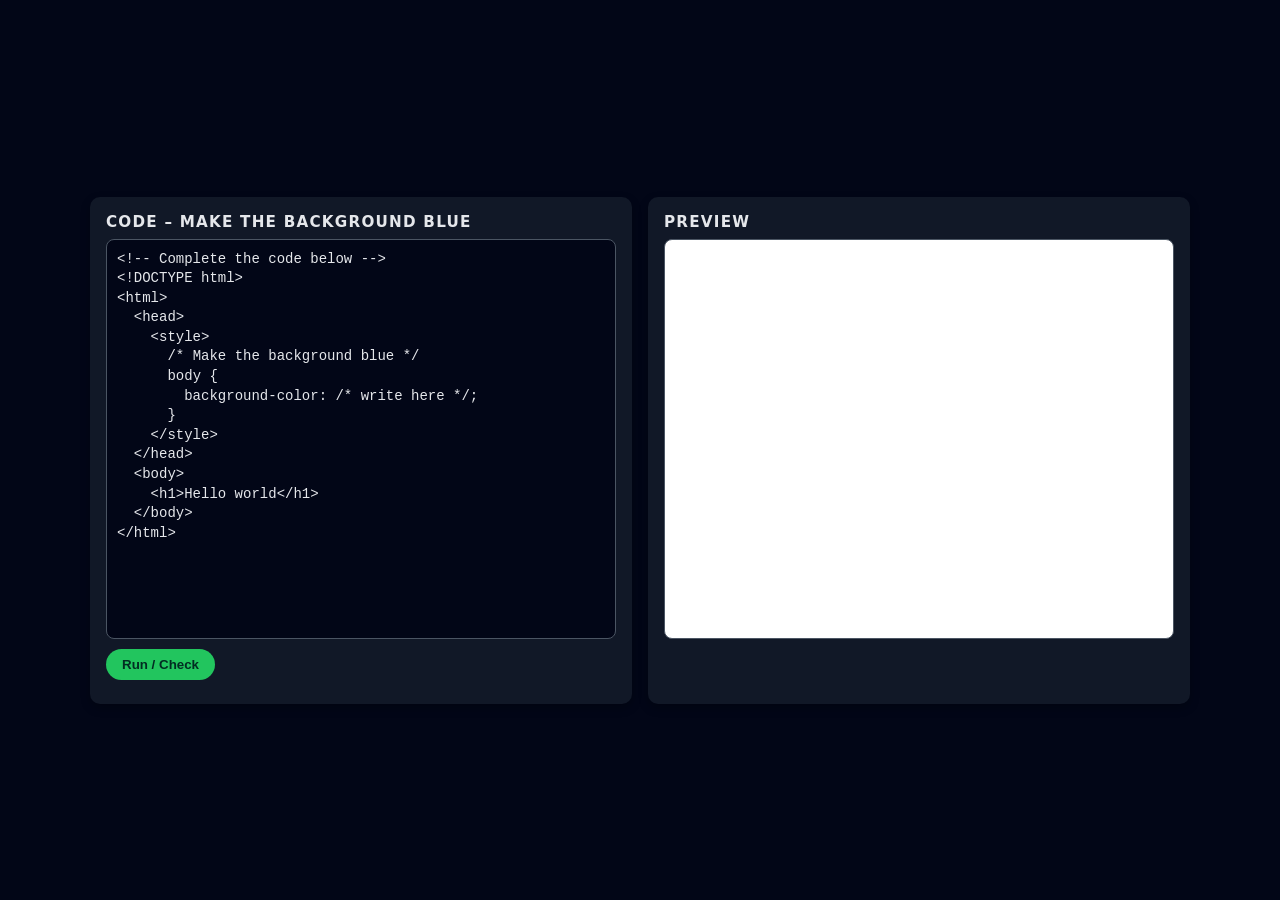
==== One/index.html @ 9008432a "Update and rename challenge.html to index.html" ====
<!DOCTYPE html>
<html>
<head>
  <meta charset="UTF-8">
  <title>HTML/CSS Challenge</title>
  <link rel="stylesheet" href="css.css">
</head>

<body>

  <div class="layout">

    <div class="editor">
      <h2>CODE – <span id="challenge-name"></span></h2>

      <textarea id="code"></textarea>

      <button onclick="runCode()">Run / Check</button>
      <div id="result" class="result"></div>
    </div>

    <div class="preview">
      <h2>PREVIEW</h2>
      <iframe id="frame"></iframe>
    </div>

  </div>

<script>
  // --- 3 CHALLENGES POSSIBLES ---
  const challenges = [
    {
      title: "Make the title red",
      code: `<!-- Complete the code below -->
<!DOCTYPE html>
<html>
  <head>
    <style>
      /* Make the title red */
      h1 {
        color: /* write here */;
      }
    </style>
  </head>
  <body>
    <h1>Hello world</h1>
  </body>
</html>
`,
      check(code) {
        return code.includes("color: red");
      }
    },

    {
      title: "Center the title",
      code: `<!-- Complete the code below -->
<!DOCTYPE html>
<html>
  <head>
    <style>
      /* Center the title */
      h1 {
        text-align: /* write here */;
      }
    </style>
  </head>
  <body>
    <h1>Hello world</h1>
  </body>
</html>
`,
      check(code) {
        return code.includes("text-align: center");
      }
    },

    {
      title: "Make the background blue",
      code: `<!-- Complete the code below -->
<!DOCTYPE html>
<html>
  <head>
    <style>
      /* Make the background blue */
      body {
        background-color: /* write here */;
      }
    </style>
  </head>
  <body>
    <h1>Hello world</h1>
  </body>
</html>
`,
      check(code) {
        return code.includes("background-color: blue");
      }
    }
  ];

  let currentChallenge = null;
  let attempts = 0;
  const maxAttempts = 3;

  // --- Charger un challenge aléatoire ---
  function loadRandomChallenge() {
    const textarea = document.getElementById('code');
    const titleEl = document.getElementById('challenge-name');
    const frame = document.getElementById('frame');
    const result = document.getElementById('result');
    const button = document.querySelector('button');

    // Choix au hasard
    const index = Math.floor(Math.random() * challenges.length);
    currentChallenge = challenges[index];

    // Reset
    attempts = 0;
    textarea.disabled = false;
    button.disabled = false;
    frame.srcdoc = "";
    result.textContent = "";

    // Injecte le code + le titre
    textarea.value = currentChallenge.code;
    titleEl.textContent = currentChallenge.title;
  }

  // --- Verrouillage après 3 essais ---
  function lockChallenge(message) {
    const textarea = document.getElementById('code');
    const button = document.querySelector('button');
    const result = document.getElementById('result');

    textarea.disabled = true;
    button.disabled = true;
    result.textContent = message;
    result.style.color = "red";
  }

  // --- Vérification au clic sur le bouton ---
  function runCode() {
    const textarea = document.getElementById('code');
    const code = textarea.value;
    const frame = document.getElementById('frame');
    const result = document.getElementById('result');

    if (!currentChallenge) return;
    if (textarea.disabled) return;

    // Afficher le code dans la preview
    frame.srcdoc = code;

    // Vérification spécifique à la question courante
    if (currentChallenge.check(code)) {
      result.textContent = "✅ Correct! Well done.";
      result.style.color = "lightgreen";
    } else {
      attempts++;
      if (attempts >= maxAttempts) {
        lockChallenge("❌ You lost. No more attempts.");
      } else {
        const left = maxAttempts - attempts;
        result.textContent =
          `❌ Incorrect (${left} attempt${left > 1 ? "s" : ""} left).`;
        result.style.color = "orange";
      }
    }
  }

  // Charger un challenge aléatoire dès que la page est prête
  window.addEventListener("DOMContentLoaded", loadRandomChallenge);
</script>

</body>
</html>
---- One/css.css ----
/* Page entière centrée */
body {
  margin: 0;
  min-height: 100vh;
  display: flex;
  justify-content: center;
  align-items: center;
  background: #020617;
  font-family: system-ui, -apple-system, BlinkMacSystemFont, "Segoe UI", sans-serif;
  color: #e5e7eb;
}

/* Conteneur principal */
.layout {
  width: min(1100px, 100% - 32px);
  display: flex;
  gap: 16px;
}

/* Panneaux CODE & PREVIEW */
.editor,
.preview {
  flex: 1;
  background: #111827;
  border-radius: 10px;
  padding: 16px;
  box-shadow: 0 4px 10px rgba(0,0,0,0.25);
  display: flex;
  flex-direction: column;
}

/* Titres */
h2 {
  margin: 0 0 8px;
  font-size: 0.95rem;
  letter-spacing: 0.08em;
  text-transform: uppercase;
}

/* Petit texte d’aide */
.hint {
  margin: 0 0 4px;
  font-size: 0.8rem;
  opacity: 0.7;
}

/* Zone de code */
textarea {
  width: 100%;
  height: 400px;
  border-radius: 8px;
  border: 1px solid #4b5563;
  background: #020617;
  color: #e5e7eb;
  font-family: "Fira Code", Consolas, "Courier New", monospace;
  font-size: 14px;
  line-height: 1.4;
  padding: 10px;
  resize: none;
  overflow: auto;
  box-sizing: border-box;
}

/* Zone de preview */
iframe {
  width: 100%;
  height: 400px;
  border-radius: 8px;
  border: 1px solid #4b5563;
  background: white;
  box-sizing: border-box;
}

/* Bouton */
button {
  margin-top: 10px;
  align-self: flex-start;
  padding: 8px 16px;
  border-radius: 999px;
  border: none;
  cursor: pointer;
  font-weight: 600;
  background: #22c55e;
  color: #022c22;
  transition: transform 0.1s ease, box-shadow 0.1s ease, background 0.2s ease;
}

button:hover {
  transform: translateY(-1px);
  box-shadow: 0 4px 10px rgba(0,0,0,0.35);
  background: #16a34a;
}

/* Message résultat */
.result {
  margin-top: 8px;
  font-weight: bold;
}

/* Layout spécial pour les petits écrans (mobile) */
/* MODE MOBILE */
@media (max-width: 768px) {

  body {
    align-items: center;
    justify-content: flex-start;
    padding-top: 40px;
  }

  .layout {
    flex-direction: column;
    width: 100%;
    padding: 0 12px;
  }

  .editor, 
  .preview {
    width: 95%;
    margin: 0 auto;        /* centre chaque bloc */
  }

  textarea,
  iframe {
    height: 250px;          /* ajusté pour mobile */
  }
}
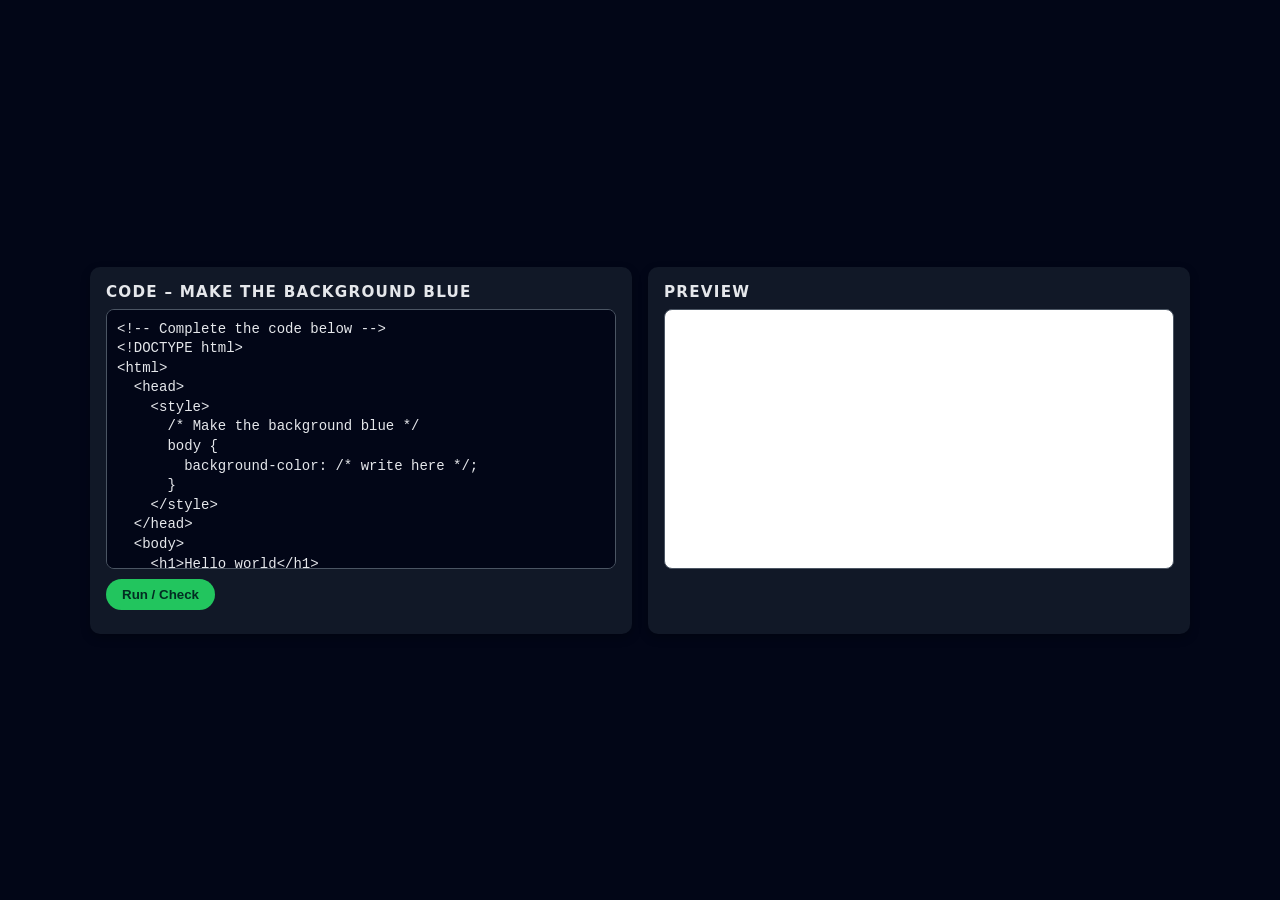
==== commit b722000f: "Fix HTML structure and add viewport meta tag" ====
--- a/One/index.html
+++ b/One/index.html
@@ -2,6 +2,7 @@
 <html>
 <head>
   <meta charset="UTF-8">
+  <meta name="viewport" content="width=device-width, initial-scale=1.0">
   <title>HTML/CSS Challenge</title>
   <link rel="stylesheet" href="css.css">
 </head>
@@ -175,3 +176,4 @@
 
 </body>
 </html>
+
--- a/One/css.css
+++ b/One/css.css
@@ -47,7 +47,7 @@
 /* Zone de code */
 textarea {
   width: 100%;
-  height: 400px;
+  height: 260px;
   border-radius: 8px;
   border: 1px solid #4b5563;
   background: #020617;
@@ -64,7 +64,7 @@
 /* Zone de preview */
 iframe {
   width: 100%;
-  height: 400px;
+  height: 260px;
   border-radius: 8px;
   border: 1px solid #4b5563;
   background: white;
@@ -97,7 +97,6 @@
   font-weight: bold;
 }
 
-/* Layout spécial pour les petits écrans (mobile) */
 /* MODE MOBILE */
 @media (max-width: 768px) {
 
@@ -124,3 +123,4 @@
     height: 250px;          /* ajusté pour mobile */
   }
 }
+
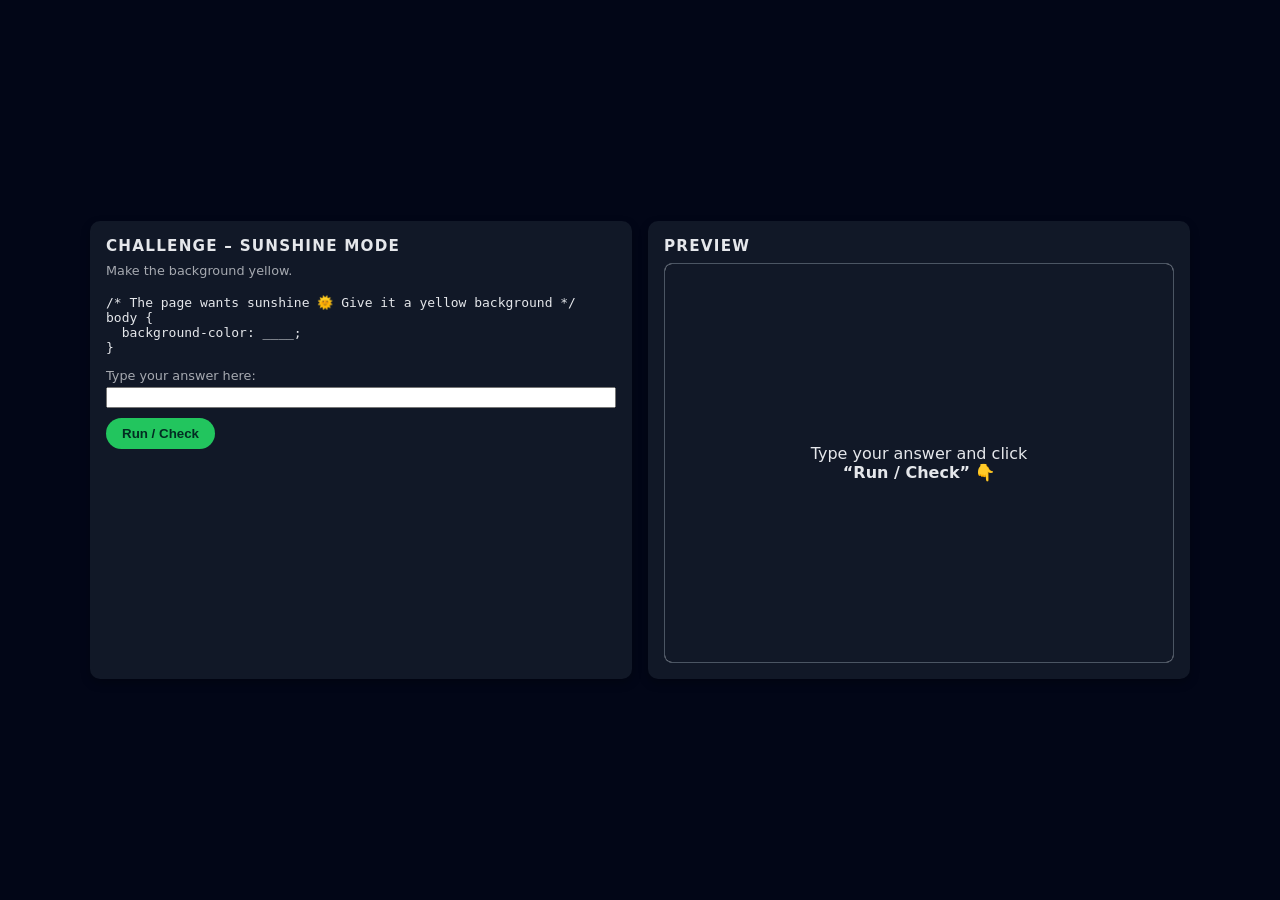
==== commit 0d394de6: "Refactor HTML structure and challenge logic" ====
--- a/One/index.html
+++ b/One/index.html
@@ -12,9 +12,14 @@
   <div class="layout">
 
     <div class="editor">
-      <h2>CODE – <span id="challenge-name"></span></h2>
-
-      <textarea id="code"></textarea>
+      <h2>CHALLENGE – <span id="challenge-name"></span></h2>
+
+      <p id="challenge-instruction" class="hint"></p>
+
+      <pre id="code-snippet"></pre>
+
+      <label for="answer" class="hint">Type your answer here:</label>
+      <input id="answer" type="text" autocomplete="off" />
 
       <button onclick="runCode()">Run / Check</button>
       <div id="result" class="result"></div>
@@ -28,76 +33,85 @@
   </div>
 
 <script>
-  // --- 3 CHALLENGES POSSIBLES ---
+  // --- CHALLENGES SIMPLIFIÉS ---
   const challenges = [
-    {
-      title: "Make the title red",
-      code: `<!-- Complete the code below -->
-<!DOCTYPE html>
-<html>
-  <head>
-    <style>
-      /* Make the title red */
-      h1 {
-        color: /* write here */;
-      }
+{
+  title: "Angry Title",
+  instruction: "Make the title red.",
+  snippet: `/* The title is angry today, make it red 😡 */\nh1 {\n  color: ____;\n}`,
+  buildPage(answer) {
+    return `
+    <style>h1{color:${answer};text-align:center;font-size:40px;}</style>
+    <h1>I'm angry!!</h1>`;
+  },
+  check(ans) { return ans.trim().toLowerCase() === "red"; }
+},
+
+{
+  title: "Shy Title",
+  instruction: "Center the title.",
+  snippet: `/* The title is shy… put it in the center 🙈 */\nh1 {\n  text-align: ____;\n}`,
+  buildPage(answer) {
+    return `
+    <style>h1{text-align:${answer};font-size:40px;}</style>
+    <h1>Hello...</h1>`;
+  },
+  check(ans) { return ans.trim().toLowerCase() === "center"; }
+},
+
+{
+  title: "Screaming Title",
+  instruction: "Make the title bold.",
+  snippet: `/* The title wants to scream LOUDER 😱 */\nh1 {\n  font-weight: ____;\n}`,
+  buildPage(answer) {
+    return `
+    <style>h1{font-weight:${answer};text-align:center;font-size:40px;}</style>
+    <h1>AAAAAH!</h1>`;
+  },
+  check(ans) { return ans.trim().toLowerCase() === "bold"; }
+},
+
+{
+  title: "Sad Paragraph",
+  instruction: "Make the text blue.",
+  snippet: `/* The paragraph is feeling a bit sad today 😢 */\np {\n  color: ____;\n}`,
+  buildPage(answer) {
+    return `
+    <style>p{color:${answer};text-align:center;font-size:30px;}</style>
+    <p>I'm blue...</p>`;
+  },
+  check(ans) { return ans.trim().toLowerCase() === "blue"; }
+},
+
+{
+  title: "Sunshine Mode",
+  instruction: "Make the background yellow.",
+  snippet: `/* The page wants sunshine 🌞 Give it a yellow background */\nbody {\n  background-color: ____;\n}`,
+  buildPage(answer) {
+    return `
+    <style>body{background:${answer};text-align:center;font-size:30px;}</style>
+    <h1>So sunny!</h1>`;
+  },
+  check(ans) { return ans.trim().toLowerCase() === "yellow"; }
+},
+
+{
+  title: "Invisible Ninja",
+  instruction: "Make the title white.",
+  snippet: `/* The title is a sneaky ninja 🥷 Make it white */\nh1 {\n  color: ____;\n}`,
+  buildPage(answer) {
+    return `
+    <style>body{background:black;}
+           h1{color:${answer};text-align:center;font-size:40px;}
     </style>
-  </head>
-  <body>
-    <h1>Hello world</h1>
-  </body>
-</html>
-`,
-      check(code) {
-        return code.includes("color: red");
-      }
-    },
-
-    {
-      title: "Center the title",
-      code: `<!-- Complete the code below -->
-<!DOCTYPE html>
-<html>
-  <head>
-    <style>
-      /* Center the title */
-      h1 {
-        text-align: /* write here */;
-      }
-    </style>
-  </head>
-  <body>
-    <h1>Hello world</h1>
-  </body>
-</html>
-`,
-      check(code) {
-        return code.includes("text-align: center");
-      }
-    },
-
-    {
-      title: "Make the background blue",
-      code: `<!-- Complete the code below -->
-<!DOCTYPE html>
-<html>
-  <head>
-    <style>
-      /* Make the background blue */
-      body {
-        background-color: /* write here */;
-      }
-    </style>
-  </head>
-  <body>
-    <h1>Hello world</h1>
-  </body>
-</html>
-`,
-      check(code) {
-        return code.includes("background-color: blue");
-      }
-    }
+    <h1>...</h1>`;
+  },
+  check(ans) { return ans.trim().toLowerCase() === "white"; }
+}
+
+
+
+    
   ];
 
   let currentChallenge = null;
@@ -105,75 +119,107 @@
   const maxAttempts = 3;
 
   // --- Charger un challenge aléatoire ---
-  function loadRandomChallenge() {
-    const textarea = document.getElementById('code');
-    const titleEl = document.getElementById('challenge-name');
-    const frame = document.getElementById('frame');
-    const result = document.getElementById('result');
-    const button = document.querySelector('button');
-
-    // Choix au hasard
-    const index = Math.floor(Math.random() * challenges.length);
-    currentChallenge = challenges[index];
-
-    // Reset
-    attempts = 0;
-    textarea.disabled = false;
-    button.disabled = false;
-    frame.srcdoc = "";
-    result.textContent = "";
-
-    // Injecte le code + le titre
-    textarea.value = currentChallenge.code;
-    titleEl.textContent = currentChallenge.title;
-  }
+function loadRandomChallenge() {
+  const titleEl = document.getElementById('challenge-name');
+  const instructionEl = document.getElementById('challenge-instruction');
+  const snippetEl = document.getElementById('code-snippet');
+  const answerInput = document.getElementById('answer');
+  const frame = document.getElementById('frame');
+  const result = document.getElementById('result');
+  const button = document.querySelector('button');
+
+  const index = Math.floor(Math.random() * challenges.length);
+  currentChallenge = challenges[index];
+
+  attempts = 0;
+  answerInput.disabled = false;
+  button.disabled = false;
+  answerInput.value = "";
+  result.textContent = "";
+  result.style.color = "";
+
+  titleEl.textContent = currentChallenge.title;
+  instructionEl.textContent = currentChallenge.instruction;
+  snippetEl.textContent = currentChallenge.snippet;
+
+  // 🆕 petit message par défaut dans la preview
+  frame.srcdoc = `
+    <style>
+      body { 
+        background:#111827; 
+        color:#e5e7eb; 
+        font-family: system-ui, sans-serif; 
+        display:flex; 
+        align-items:center; 
+        justify-content:center; 
+        height:100vh; 
+        margin:0;
+        text-align:center;
+      }
+    </style>
+    <body>
+      <p>Type your answer and click<br><strong>“Run / Check”</strong> 👇</p>
+    </body>
+  `;
+}
+
 
   // --- Verrouillage après 3 essais ---
   function lockChallenge(message) {
-    const textarea = document.getElementById('code');
+    const answerInput = document.getElementById('answer');
     const button = document.querySelector('button');
     const result = document.getElementById('result');
 
-    textarea.disabled = true;
+    answerInput.disabled = true;
     button.disabled = true;
     result.textContent = message;
     result.style.color = "red";
   }
 
   // --- Vérification au clic sur le bouton ---
-  function runCode() {
-    const textarea = document.getElementById('code');
-    const code = textarea.value;
-    const frame = document.getElementById('frame');
-    const result = document.getElementById('result');
-
-    if (!currentChallenge) return;
-    if (textarea.disabled) return;
-
-    // Afficher le code dans la preview
-    frame.srcdoc = code;
-
-    // Vérification spécifique à la question courante
-    if (currentChallenge.check(code)) {
-      result.textContent = "✅ Correct! Well done.";
-      result.style.color = "lightgreen";
+function runCode() {
+  if (!currentChallenge) return;
+
+  const answerInput = document.getElementById('answer');
+  const frame = document.getElementById('frame');
+  const result = document.getElementById('result');
+
+  if (answerInput.disabled) return;
+
+  const answerRaw = answerInput.value;
+  const answer = answerRaw.trim();
+
+  // 🆕 Si aucune réponse, on ne consomme PAS d'essai
+  if (answer === "") {
+    result.textContent = "Please type an answer before running 🙂";
+    result.style.color = "orange";
+    return;
+  }
+
+  // Construire la page à partir de la réponse
+  const page = currentChallenge.buildPage(answer);
+  frame.srcdoc = page;
+
+  // Vérification
+  if (currentChallenge.check(answer)) {
+    result.textContent = "✅ Correct! Well done.";
+    result.style.color = "lightgreen";
+  } else {
+    attempts++;
+    if (attempts >= maxAttempts) {
+      lockChallenge("❌ You lost. No more attempts.");
     } else {
-      attempts++;
-      if (attempts >= maxAttempts) {
-        lockChallenge("❌ You lost. No more attempts.");
-      } else {
-        const left = maxAttempts - attempts;
-        result.textContent =
-          `❌ Incorrect (${left} attempt${left > 1 ? "s" : ""} left).`;
-        result.style.color = "orange";
-      }
+      const left = maxAttempts - attempts;
+      result.textContent =
+        `❌ Incorrect (${left} attempt${left > 1 ? "s" : ""} left).`;
+      result.style.color = "orange";
     }
   }
-
-  // Charger un challenge aléatoire dès que la page est prête
+}
+
+
   window.addEventListener("DOMContentLoaded", loadRandomChallenge);
 </script>
 
 </body>
 </html>
-
--- a/One/css.css
+++ b/One/css.css
@@ -10,11 +10,14 @@
   color: #e5e7eb;
 }
 
-/* Conteneur principal */
+/* Conteneur principal : VERSION PAR DÉFAUT = MOBILE = EN COLONNE */
 .layout {
-  width: min(1100px, 100% - 32px);
+  width: 100%;
+  max-width: 1100px;
   display: flex;
+  flex-direction: column;   /* empile CODE puis PREVIEW */
   gap: 16px;
+  padding: 0 12px;
 }
 
 /* Panneaux CODE & PREVIEW */
@@ -47,7 +50,7 @@
 /* Zone de code */
 textarea {
   width: 100%;
-  height: 260px;
+  height: 400px;
   border-radius: 8px;
   border: 1px solid #4b5563;
   background: #020617;
@@ -64,7 +67,7 @@
 /* Zone de preview */
 iframe {
   width: 100%;
-  height: 260px;
+  height: 400px;
   border-radius: 8px;
   border: 1px solid #4b5563;
   background: white;
@@ -97,30 +100,22 @@
   font-weight: bold;
 }
 
-/* MODE MOBILE */
-@media (max-width: 768px) {
-
+/* 💻 VERSION GRAND ÉCRAN : on met CODE et PREVIEW côte à côte */
+@media (min-width: 769px) {
   body {
     align-items: center;
-    justify-content: flex-start;
-    padding-top: 40px;
+    justify-content: center;
   }
 
   .layout {
-    flex-direction: column;
-    width: 100%;
-    padding: 0 12px;
+    flex-direction: row;          /* côte à côte */
+    width: min(1100px, 100% - 32px);
+    padding: 0;
   }
 
-  .editor, 
+  .editor,
   .preview {
-    width: 95%;
-    margin: 0 auto;        /* centre chaque bloc */
-  }
-
-  textarea,
-  iframe {
-    height: 250px;          /* ajusté pour mobile */
+    width: 100%;
   }
 }
 
